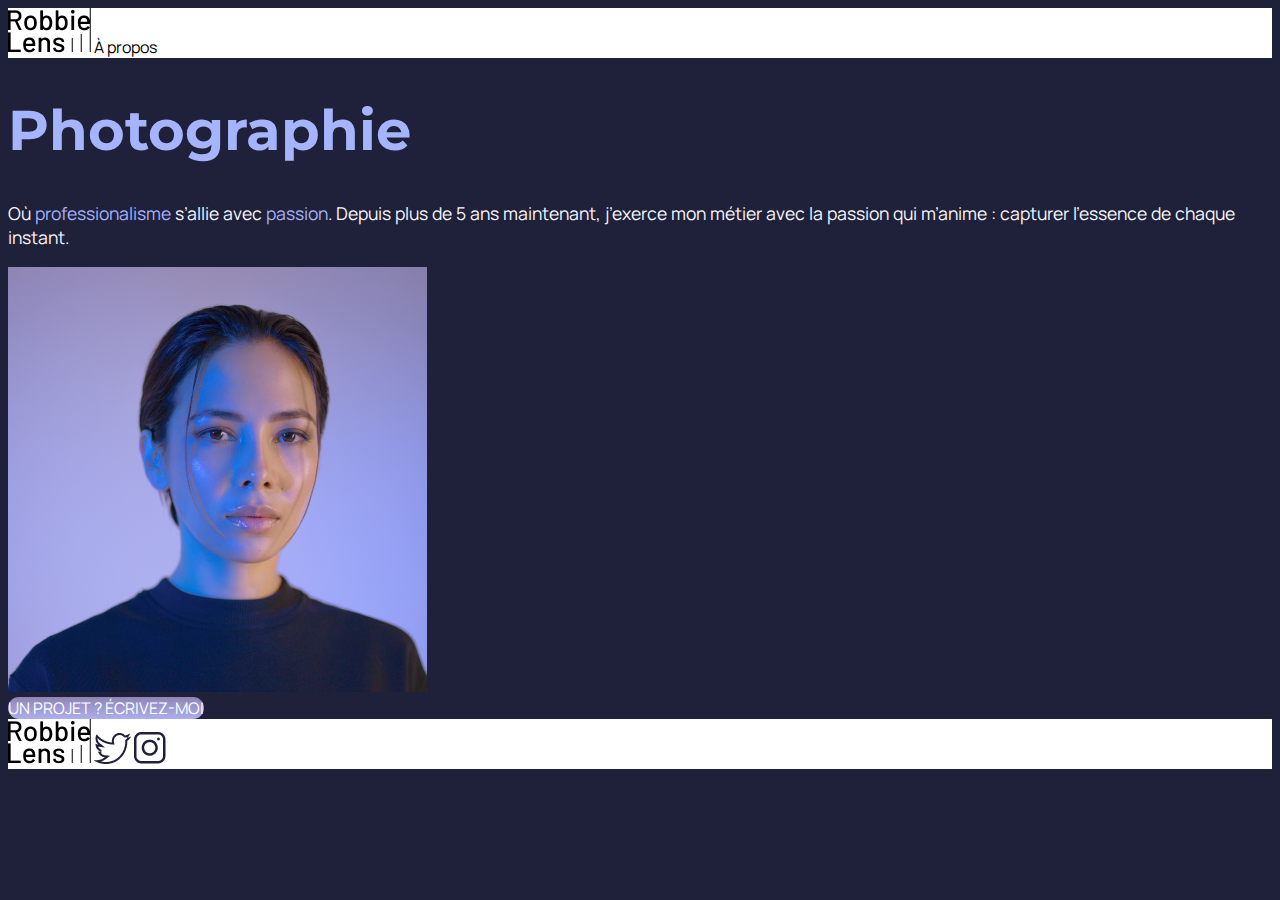
==== index.html @ 4febc92c "test commit" ====
<!DOCTYPE html>
<html lang="fr">

<head>
    <meta charset="utf-8">
    <title>Accueil - Robbie Lens Photographie</title>
    <link rel="stylesheet" href="style.css">
    <link rel="preconnect" href="https://fonts.googleapis.com">
    <link rel="preconnect" href="https://fonts.gstatic.com" crossorigin>
    <link href="https://fonts.googleapis.com/css2?family=Manrope&family=Montserrat&display=swap" rel="stylesheet">

</head>

<body>
    <div class="logo-top">
        <a href="index.html"><img src="Images/logo.png" alt="Logo Robbie Lens"></a>
        <a href="a-propos.html">À propos</a>
    </div>
   
    <h1>Photographie</h1>
    <p>
        Où <em class="propassion">professionalisme</em> s’allie avec <em class="propassion">passion</em>. Depuis plus de 5 ans maintenant, j’exerce mon métier avec la passion
        qui m’anime : capturer l’essence de chaque instant.
    </p>
    <img src="Images/robbie-lens.png" alt="Portrait Robbbie Lens">

    <div>
        <a href="" title="Cliquez ici" class="cta" >UN PROJET ? ÉCRIVEZ-MOI</a>
    </div>

    <div class="logo-bot">
        <a href="index.html"><img src="Images/logo.png" alt="Logo Robbie Lens"></a>
        <a  target="_blank" href="https://twitter.com/"><img src="Images/twitter.png" alt=""></a>
        <a target="_blank" href="https://instagram.com" title="Notre Instagram"><img src="Images/instagram.png" alt=""></a>
    </div>


 
</html>
---- style.css ----
a {
    color: black;
    font-style:normal;
    text-decoration: none;
}

.logo-top:hover{
    text-decoration: underline;
}

a[class="cta"] {

}

.logo-bot:hover{
    text-decoration: underline;
}

.propassion {
    color: #A5B4FC;
}

h1{
    font-size: 3.5em;
    color: #a5b4fc;
    font-family: 'Montserrat', sans-serif;
}

body{
    font-family: 'Manrope', sans-serif ;
    background-color: #1F2039;
    color: #F9F8FF;
}

em{
    font-style: normal;
}

p,
li{
    font-size: 1.1em;
}

.logo-top,
.logo-bot{
    background-color: white;
    color: #242424;
}

.cta{
    background:linear-gradient(#8E86B5,#ACAEED);
    color: white;
    font-family: 'Manrope', sans-serif ;
    border-radius: 50px;
}

.mid {
    border-bottom: 1px solid #8e86b5;
    border-right:1px solid #8e86b5 ;
}
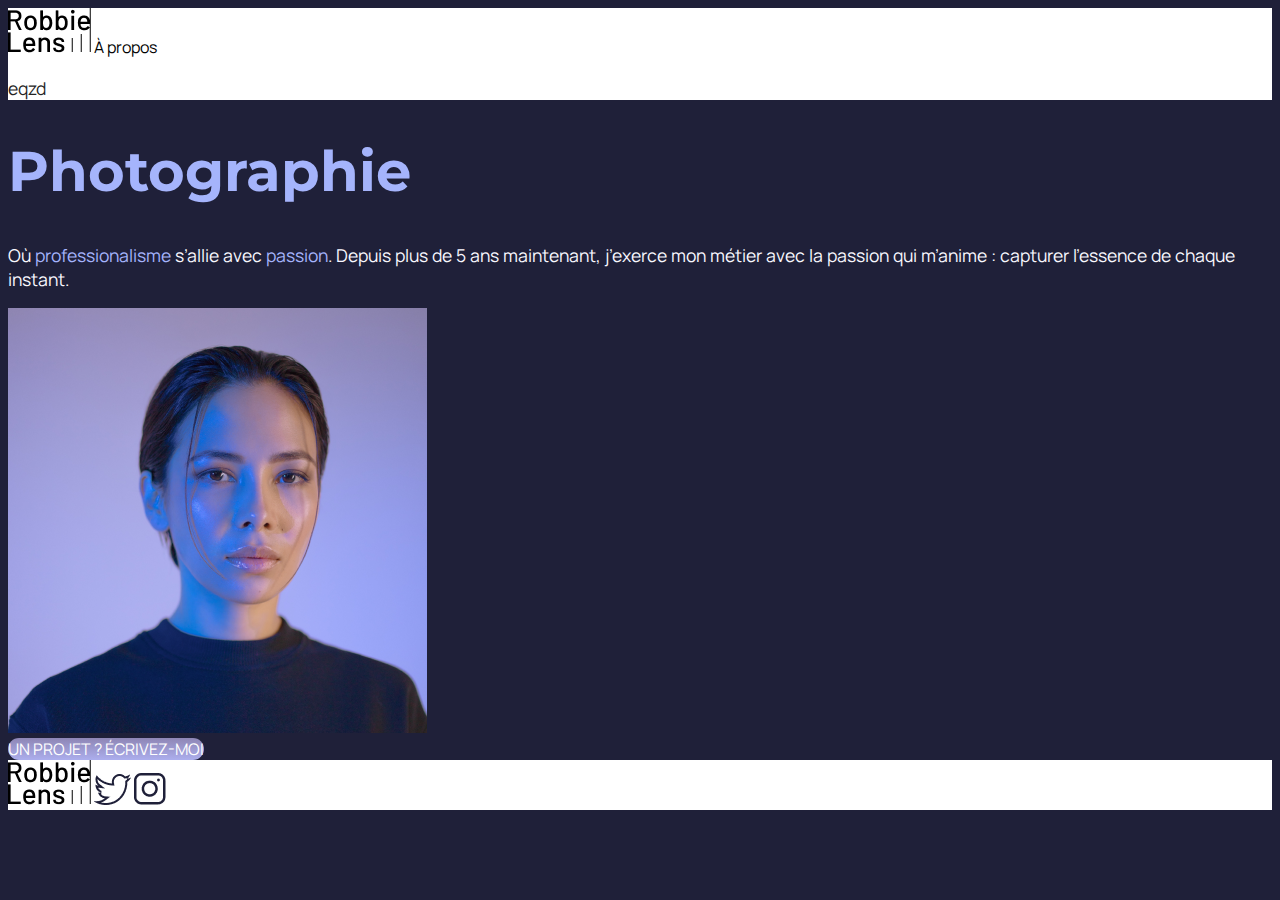
==== commit ac681294: "test 2" ====
--- a/index.html
+++ b/index.html
@@ -15,6 +15,7 @@
     <div class="logo-top">
         <a href="index.html"><img src="Images/logo.png" alt="Logo Robbie Lens"></a>
         <a href="a-propos.html">À propos</a>
+        <p>eqzd</p>
     </div>
    
     <h1>Photographie</h1>
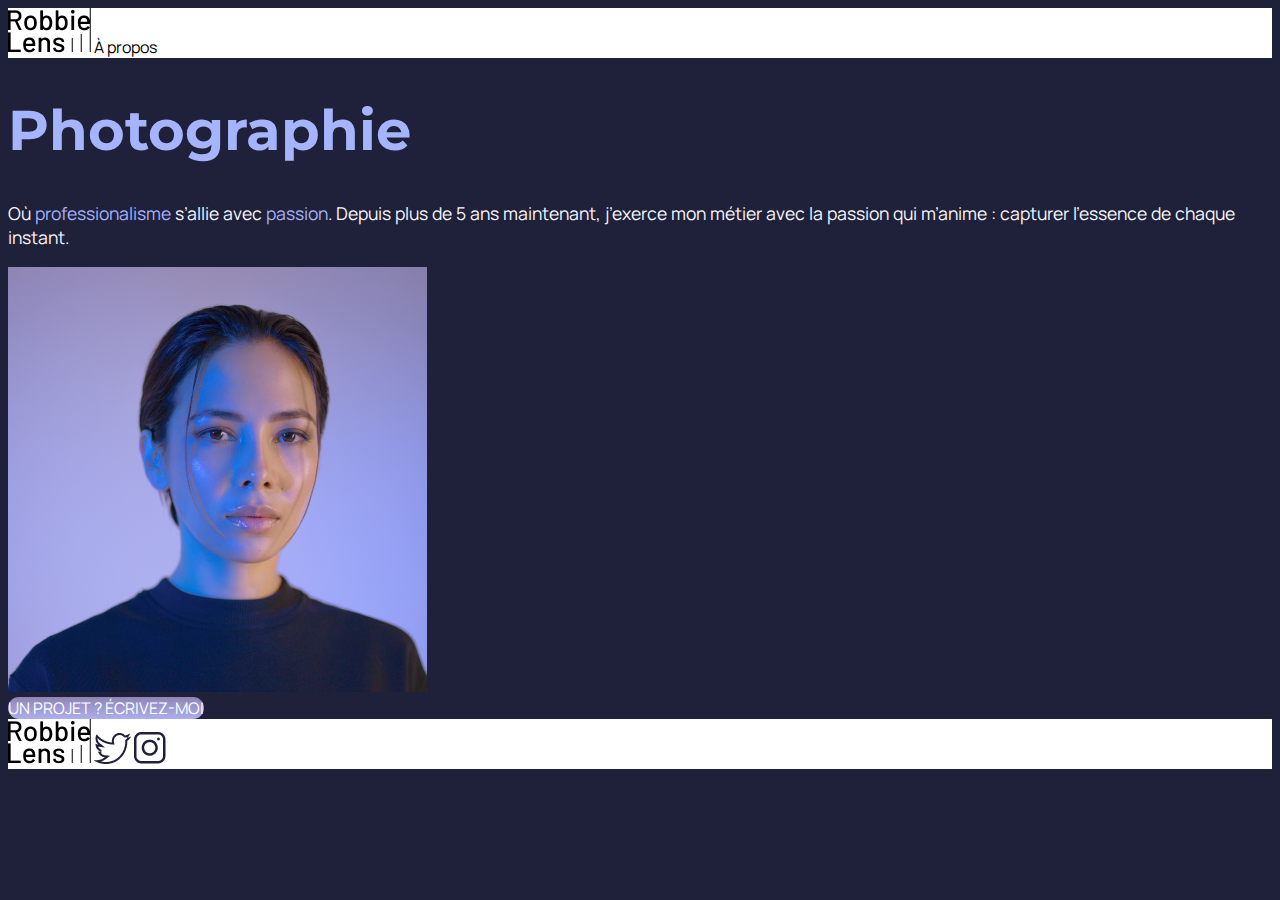
==== commit 05d5202c: "test 3" ====
--- a/index.html
+++ b/index.html
@@ -15,7 +15,6 @@
     <div class="logo-top">
         <a href="index.html"><img src="Images/logo.png" alt="Logo Robbie Lens"></a>
         <a href="a-propos.html">À propos</a>
-        <p>eqzd</p>
     </div>
    
     <h1>Photographie</h1>
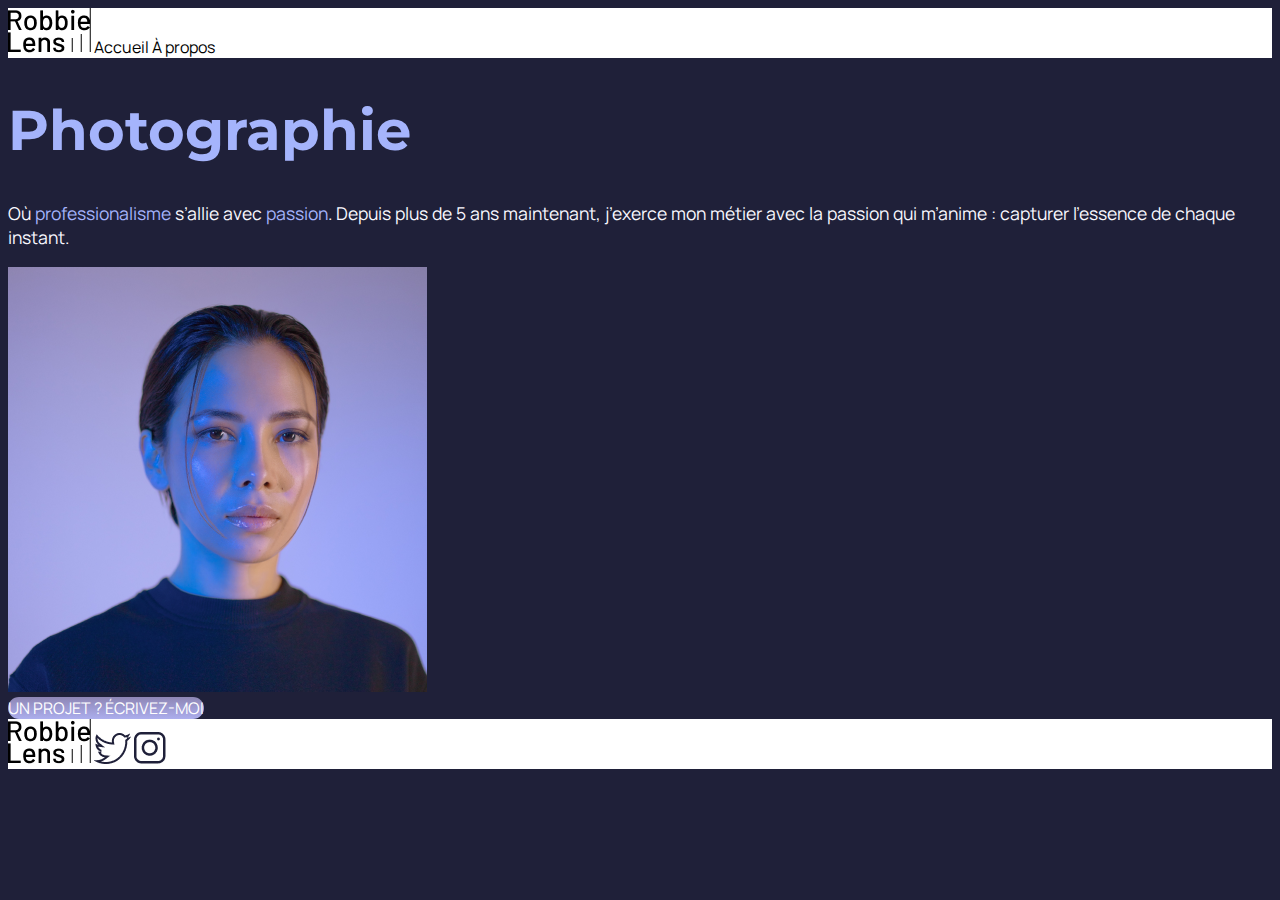
==== commit da97d07e: "structuration du site" ====
--- a/index.html
+++ b/index.html
@@ -12,28 +12,33 @@
 </head>
 
 <body>
-    <div class="logo-top">
-        <a href="index.html"><img src="Images/logo.png" alt="Logo Robbie Lens"></a>
-        <a href="a-propos.html">À propos</a>
-    </div>
-   
-    <h1>Photographie</h1>
-    <p>
-        Où <em class="propassion">professionalisme</em> s’allie avec <em class="propassion">passion</em>. Depuis plus de 5 ans maintenant, j’exerce mon métier avec la passion
-        qui m’anime : capturer l’essence de chaque instant.
-    </p>
-    <img src="Images/robbie-lens.png" alt="Portrait Robbbie Lens">
+    <header>
+        <nav> 
+            <a href="index.html"><img src="Images/logo.png" alt="Logo Robbie Lens"></a>
+            <a href="a-propos.html">Accueil</a>
+            <a href="a-propos.html">À propos</a>
+        </nav>
+    </header>
 
-    <div>
-        <a href="" title="Cliquez ici" class="cta" >UN PROJET ? ÉCRIVEZ-MOI</a>
-    </div>
+    <main>
+        <h1>Photographie</h1>
+        <p>
+            Où <em class="propassion">professionalisme</em> s’allie avec <em class="propassion">passion</em>. Depuis plus de 5 ans maintenant, j’exerce mon métier avec la passion
+            qui m’anime : capturer l’essence de chaque instant.
+        </p>
+        <img src="Images/robbie-lens.png" alt="Portrait Robbbie Lens">
 
-    <div class="logo-bot">
-        <a href="index.html"><img src="Images/logo.png" alt="Logo Robbie Lens"></a>
-        <a  target="_blank" href="https://twitter.com/"><img src="Images/twitter.png" alt=""></a>
-        <a target="_blank" href="https://instagram.com" title="Notre Instagram"><img src="Images/instagram.png" alt=""></a>
-    </div>
-
+        <div>
+            <a href="" title="Cliquez ici" class="cta" >UN PROJET ? ÉCRIVEZ-MOI</a>
+        </div>
+    </main>
+    <footer>
+        <div class="logo-bot">
+            <a href="index.html"><img src="Images/logo.png" alt="Logo Robbie Lens"></a>
+            <a  target="_blank" href="https://twitter.com/"><img src="Images/twitter.png" alt=""></a>
+            <a target="_blank" href="https://instagram.com" title="Notre Instagram"><img src="Images/instagram.png" alt=""></a>
+        </div>
+    </footer>
 
  
 </html>--- a/style.css
+++ b/style.css
@@ -4,15 +4,7 @@
     text-decoration: none;
 }
 
-.logo-top:hover{
-    text-decoration: underline;
-}
-
-a[class="cta"] {
-
-}
-
-.logo-bot:hover{
+a:hover{
     text-decoration: underline;
 }
 
@@ -36,13 +28,24 @@
     font-style: normal;
 }
 
+a[class="cta"]:hover {
+    text-decoration: none;
+    background: linear-gradient(#696484,#8788BA);
+}
+
+a img:hover {
+    opacity: 0.5;
+}
+
 p,
 li{
     font-size: 1.1em;
 }
 
-.logo-top,
-.logo-bot{
+header,
+footer,
+nav
+{
     background-color: white;
     color: #242424;
 }
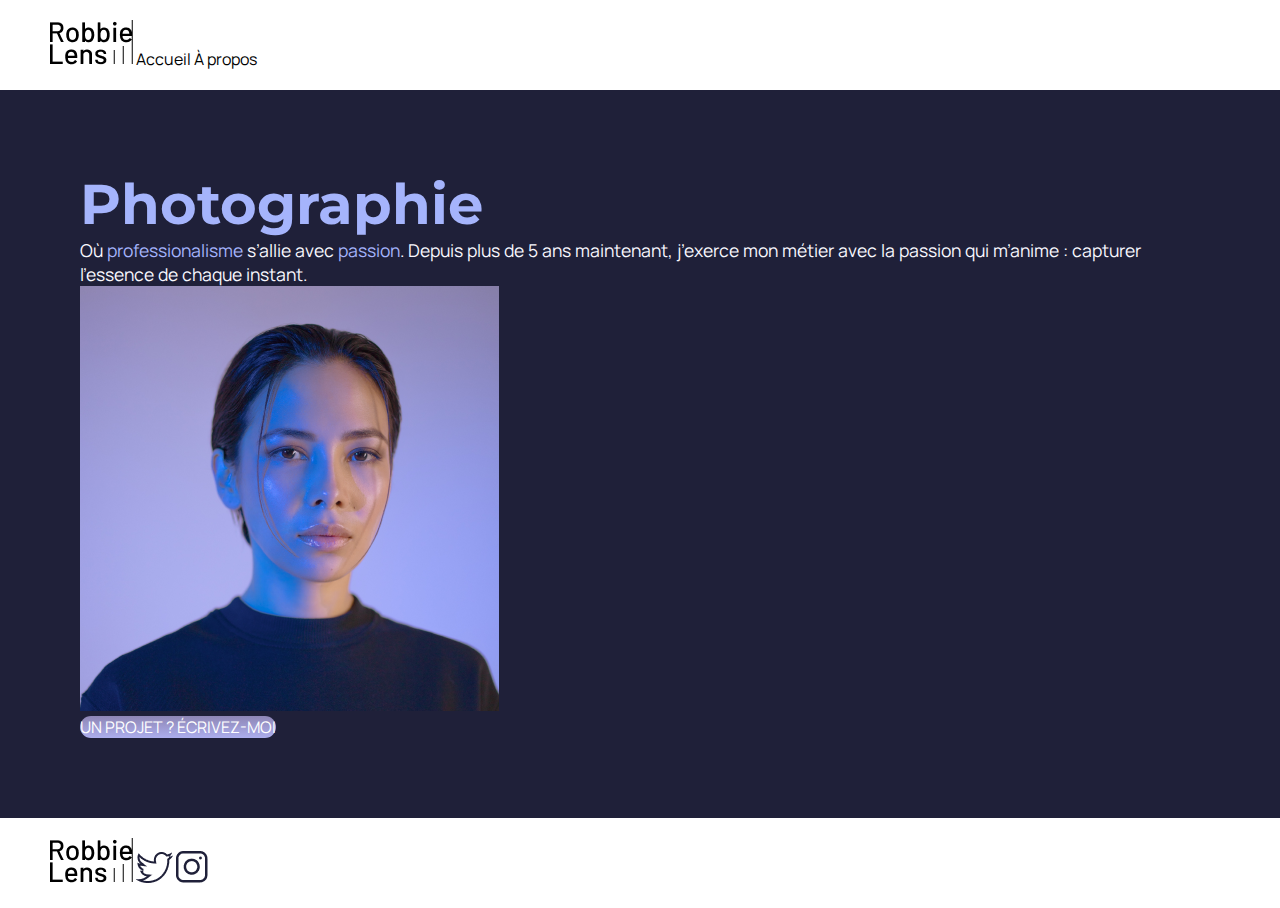
==== commit c3527f9a: "Margin et padding" ====
--- a/index.html
+++ b/index.html
@@ -21,16 +21,18 @@
     </header>
 
     <main>
-        <h1>Photographie</h1>
-        <p>
-            Où <em class="propassion">professionalisme</em> s’allie avec <em class="propassion">passion</em>. Depuis plus de 5 ans maintenant, j’exerce mon métier avec la passion
-            qui m’anime : capturer l’essence de chaque instant.
-        </p>
-        <img src="Images/robbie-lens.png" alt="Portrait Robbbie Lens">
+        <section>
+            <h1>Photographie</h1>
+            <p>
+                Où <em class="propassion">professionalisme</em> s’allie avec <em class="propassion">passion</em>. Depuis plus de 5 ans maintenant, j’exerce mon métier avec la passion
+                qui m’anime : capturer l’essence de chaque instant.
+            </p>
+            <img src="Images/robbie-lens.png" alt="Portrait Robbbie Lens">
 
-        <div>
-            <a href="" title="Cliquez ici" class="cta" >UN PROJET ? ÉCRIVEZ-MOI</a>
-        </div>
+            <div>
+                <a href="" title="Cliquez ici" class="cta" >UN PROJET ? ÉCRIVEZ-MOI</a>
+            </div>
+        </section>
     </main>
     <footer>
         <div class="logo-bot">
--- a/style.css
+++ b/style.css
@@ -1,3 +1,33 @@
+* {
+    margin: 0;
+}
+
+header,
+footer {
+    padding-left: 50px;
+    padding-right:50px;
+    padding-top: 20px;
+    padding-bottom: 20px;
+}
+
+section {
+    padding: 80px;
+}
+
+.mid {
+    padding: 50px;
+}
+
+.Services
+ {
+    margin-top: 10px;
+}
+
+.a-propos-main {
+    margin: auto;
+    width: 50%;
+}
+
 a {
     color: black;
     font-style:normal;
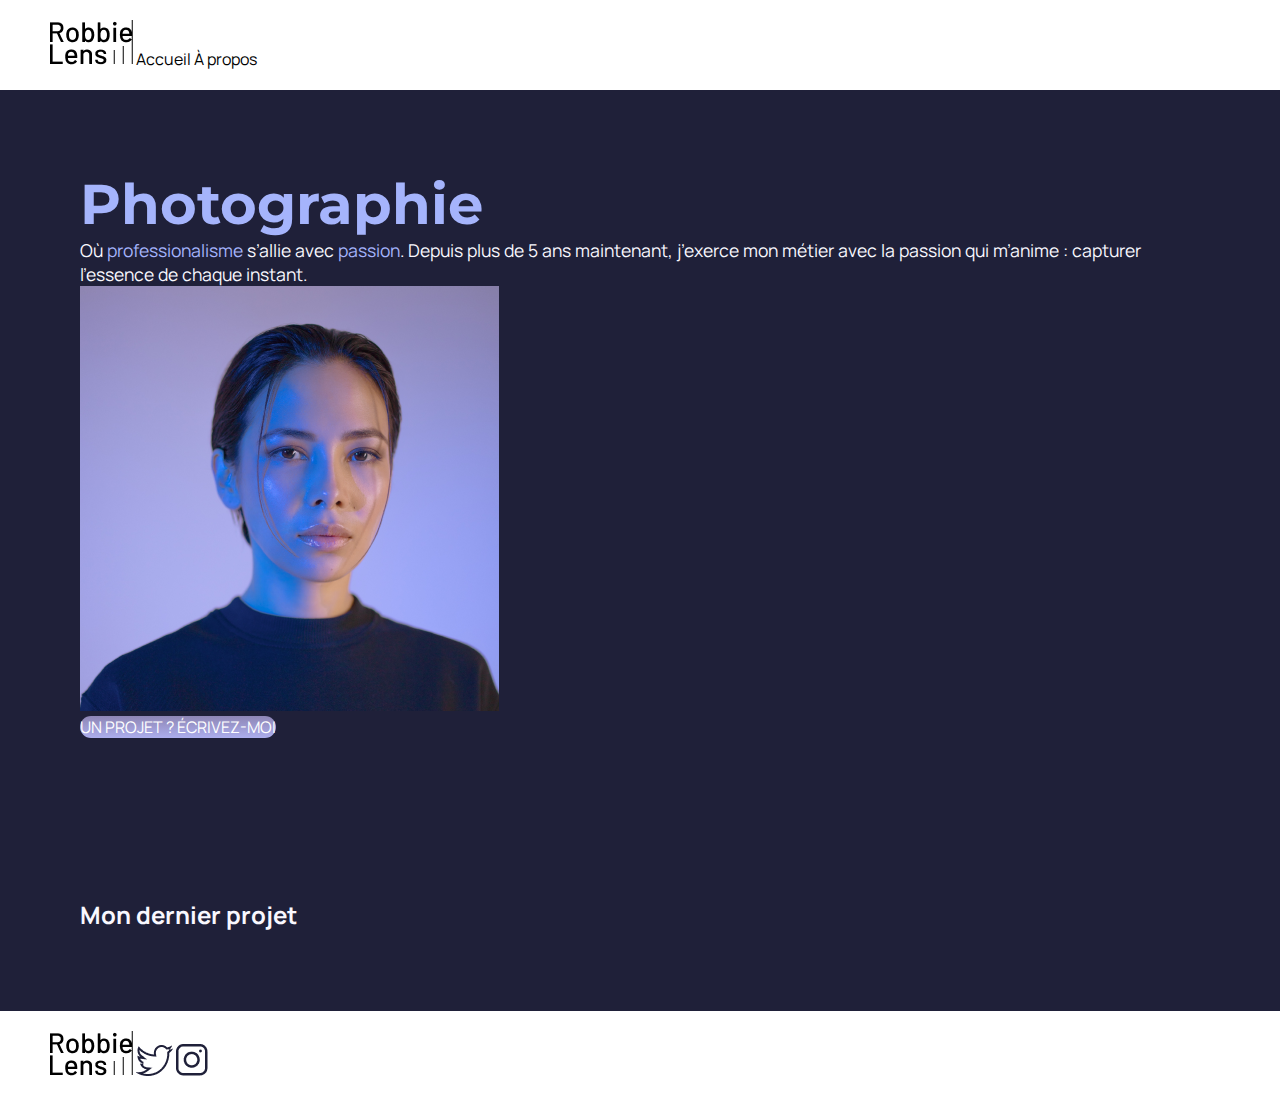
==== commit 0cbd2cd5: "maj accueil" ====
--- a/index.html
+++ b/index.html
@@ -33,6 +33,9 @@
                 <a href="" title="Cliquez ici" class="cta" >UN PROJET ? ÉCRIVEZ-MOI</a>
             </div>
         </section>
+        <section>
+            <h2>Mon dernier projet</h2>
+        </section>
     </main>
     <footer>
         <div class="logo-bot">
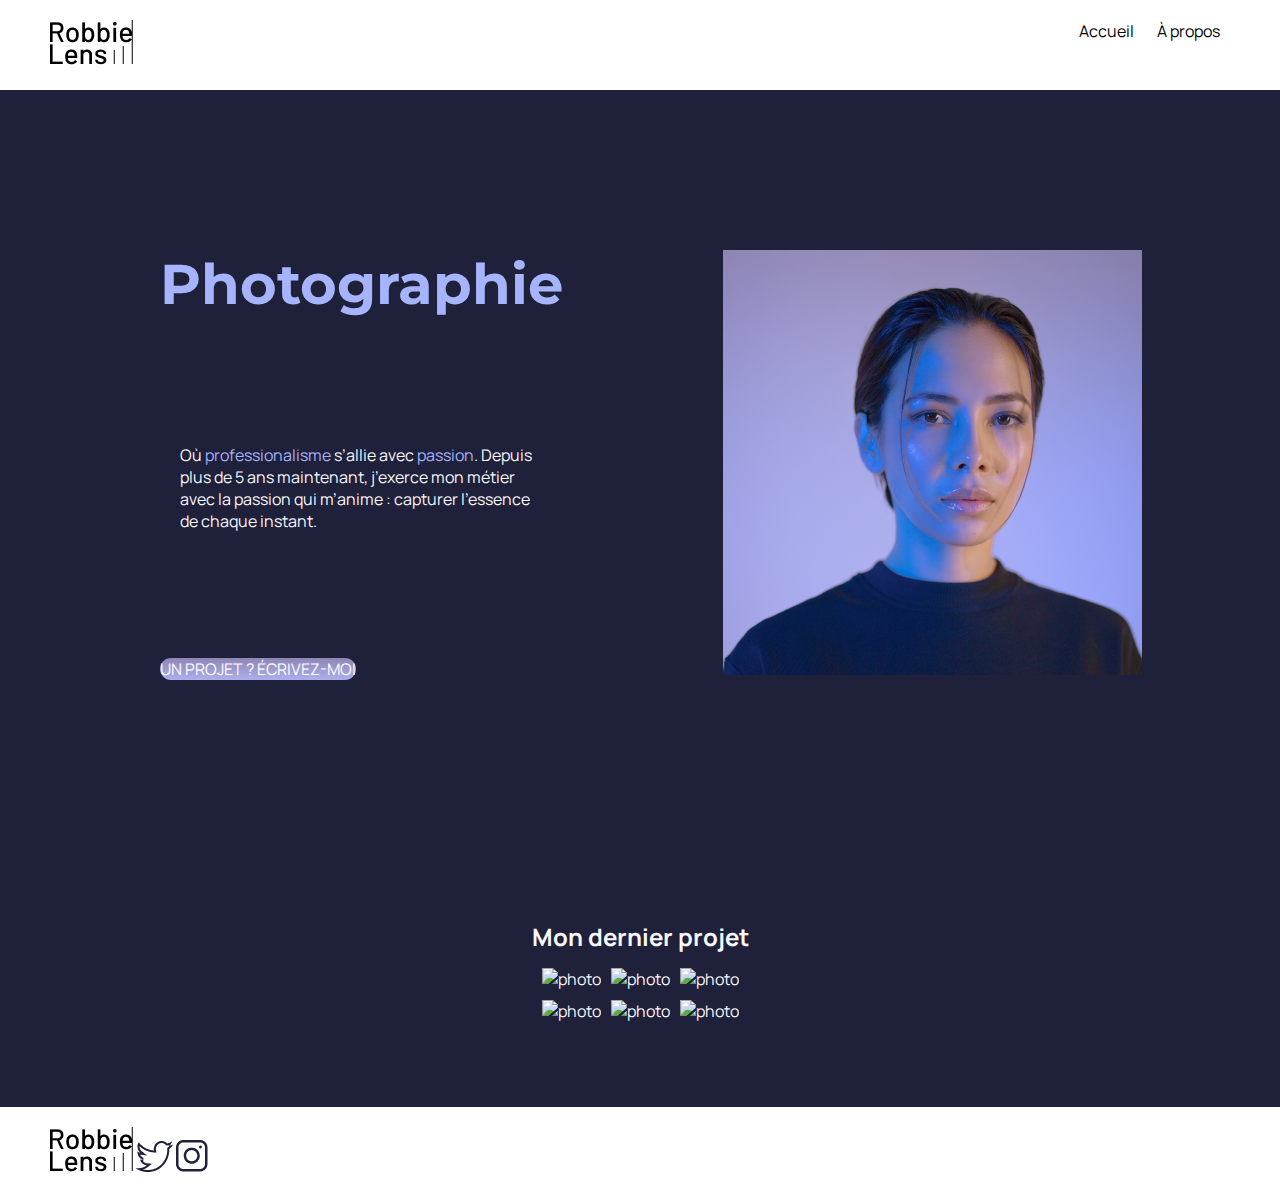
==== commit cc5ea20f: "ajout de nouvlles fontionalités" ====
--- a/index.html
+++ b/index.html
@@ -14,27 +14,44 @@
 <body>
     <header>
         <nav> 
-            <a href="index.html"><img src="Images/logo.png" alt="Logo Robbie Lens"></a>
-            <a href="a-propos.html">Accueil</a>
-            <a href="a-propos.html">À propos</a>
+            <div>
+                <a href="index.html"><img src="Images/logo.png" alt="Logo Robbie Lens"></a>
+            </div>
+            <div>
+                <a href="index.html" class="lien-nav">Accueil</a>
+                <a href="a-propos.html" class="lien-nav">À propos</a>
+            </div>
         </nav>
     </header>
 
     <main>
-        <section>
-            <h1>Photographie</h1>
-            <p>
-                Où <em class="propassion">professionalisme</em> s’allie avec <em class="propassion">passion</em>. Depuis plus de 5 ans maintenant, j’exerce mon métier avec la passion
-                qui m’anime : capturer l’essence de chaque instant.
-            </p>
-            <img src="Images/robbie-lens.png" alt="Portrait Robbbie Lens">
-
+        <section class="s1">
+            <section class="ss1">
+                <h1>Photographie</h1>
+                <p>
+                    Où <em class="propassion">professionalisme</em> s’allie avec <em class="propassion">passion</em>. Depuis plus de 5 ans maintenant, j’exerce mon métier avec la passion
+                    qui m’anime : capturer l’essence de chaque instant.
+                </p>
+                <div>
+                    <a href="" title="Cliquez ici" class="cta" >UN PROJET ? ÉCRIVEZ-MOI</a>
+                </div>
+            </section>
+            <section>  
+                <img src="Images/robbie-lens.png" alt="Portrait Robbbie Lens">
+            </section>
+        </section>
+        <section class="dernier-projet">
+            <h2>Mon dernier projet</h2>
             <div>
-                <a href="" title="Cliquez ici" class="cta" >UN PROJET ? ÉCRIVEZ-MOI</a>
+                <img src="/Users/barnabegallon/devspace/Cours-HTML-CSS/Images/accueil/element-1.png" alt="photo">
+                <img src="/Users/barnabegallon/devspace/Cours-HTML-CSS/Images/accueil/element-2.png" alt="photo">
+                <img src="/Users/barnabegallon/devspace/Cours-HTML-CSS/Images/accueil/element-3.png" alt="photo">
             </div>
-        </section>
-        <section>
-            <h2>Mon dernier projet</h2>
+            <div>
+                <img src="/Users/barnabegallon/devspace/Cours-HTML-CSS/Images/accueil/element-4.png" alt="photo">
+                <img src="/Users/barnabegallon/devspace/Cours-HTML-CSS/Images/accueil/element-5.png" alt="photo">
+                <img src="/Users/barnabegallon/devspace/Cours-HTML-CSS/Images/accueil/element-6.png" alt="photo">
+            </div>
         </section>
     </main>
     <footer>
--- a/style.css
+++ b/style.css
@@ -67,7 +67,6 @@
     opacity: 0.5;
 }
 
-p,
 li{
     font-size: 1.1em;
 }
@@ -92,3 +91,44 @@
     border-right:1px solid #8e86b5 ;
 }
 
+nav {
+    display: flex;
+    flex-direction: row;
+    justify-content: space-between;
+    flex-wrap: nowrap;
+}
+
+.lien-nav {
+    padding: 10px;
+}
+
+.s1 {
+    display: flex;
+    flex-direction: row;
+}
+
+.ss1 p {
+    padding: 20px;
+}
+
+.ss1 {
+    display: flex;
+    flex-direction: column;
+    justify-content: space-between;
+}
+
+.dernier-projet div {
+    display: flex;
+    flex-wrap: wrap;
+    justify-content: center;
+}
+
+
+.dernier-projet div img{
+   padding: 5px;
+}
+
+.dernier-projet h2 {
+    text-align: center;
+    margin-bottom: 10px;
+}